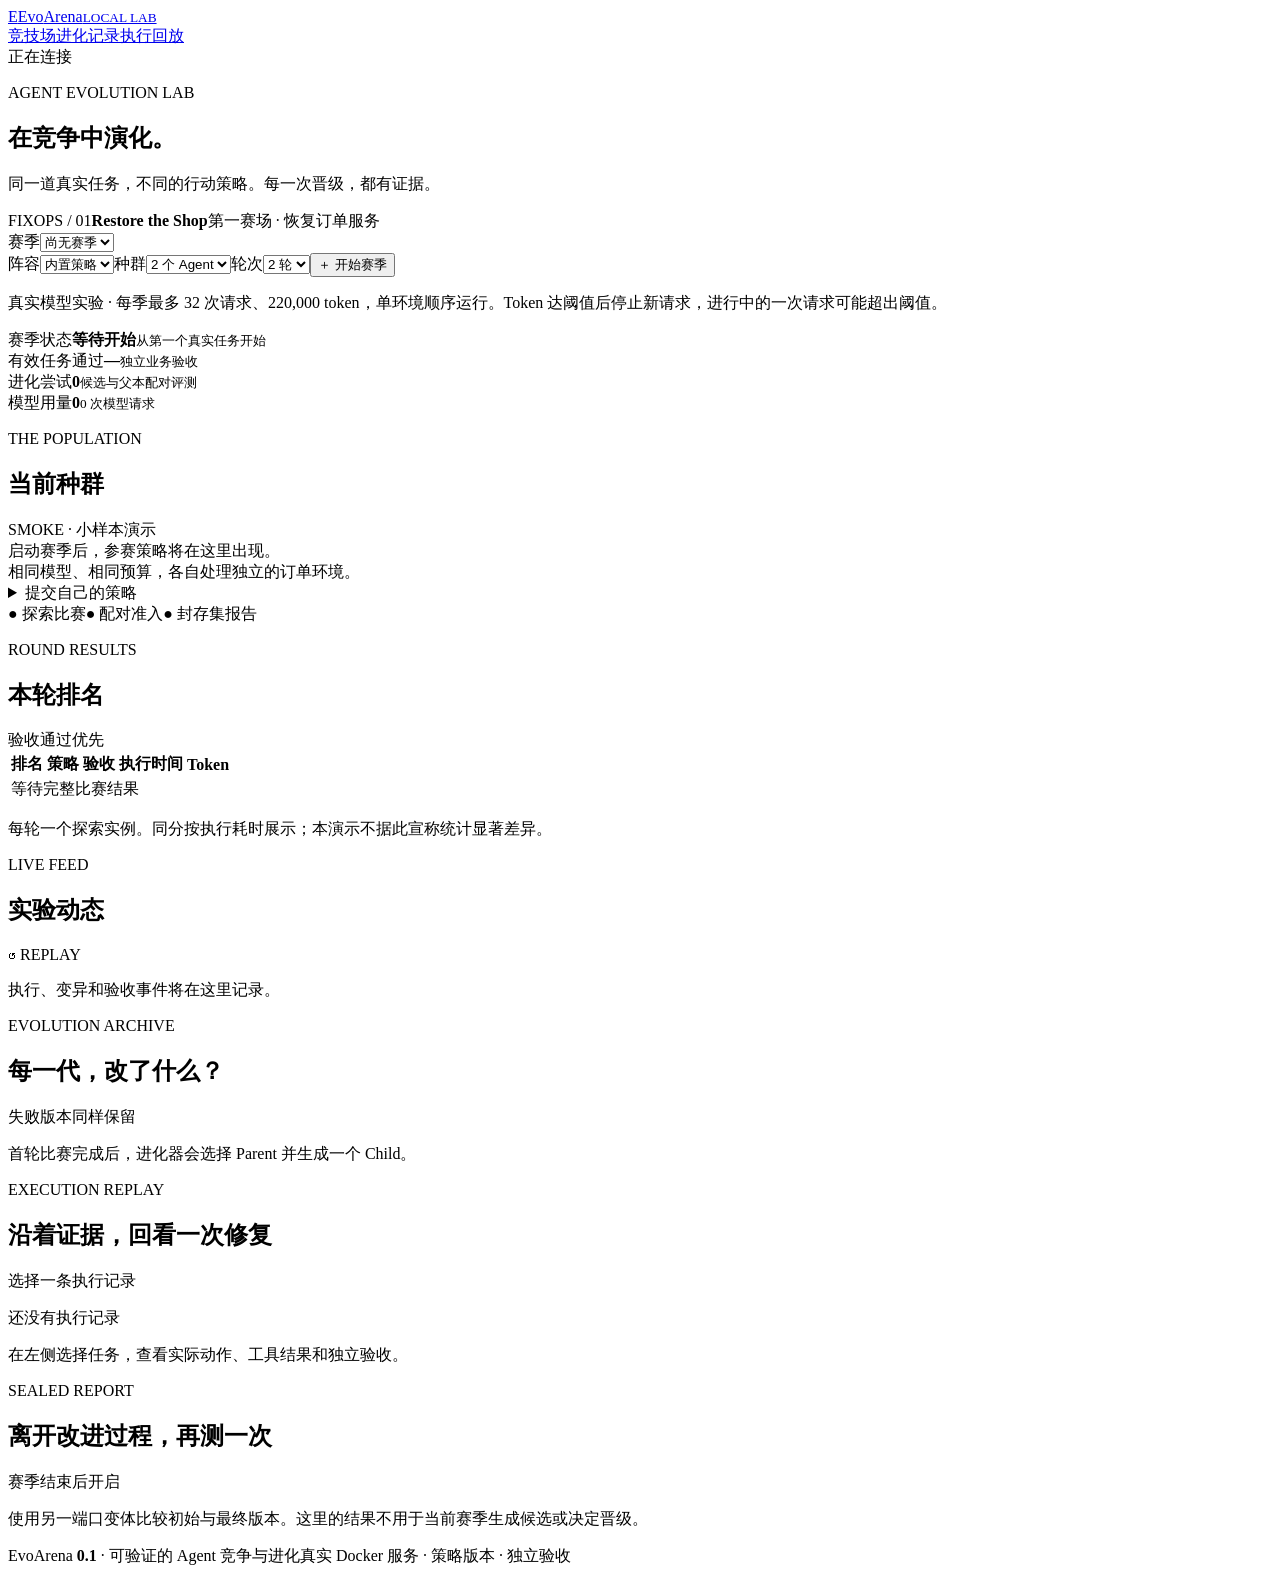
==== evo_arena/static/index.html @ ba2fa28e "Build EvoArena competition, evolution, and spectator demo" ====
<!doctype html>
<html lang="zh-CN">
  <head>
    <meta charset="utf-8" />
    <meta name="viewport" content="width=device-width,initial-scale=1" />
    <meta
      name="description"
      content="EvoArena：观察 Agent 完成真实任务、竞争和演化的完整证据。"
    />
    <title>EvoArena · 竞争与进化</title>
    <link rel="stylesheet" href="/style.css" />
    <script defer src="/app.js"></script>
  </head>
  <body>
    <header class="top">
      <a class="brand" href="#"
        ><span class="mark">E</span>Evo<span>Arena</span
        ><small>LOCAL LAB</small></a
      >
      <nav aria-label="主导航">
        <a href="#arena">竞技场</a><a href="#evolution">进化记录</a
        ><a href="#replay">执行回放</a>
      </nav>
      <span id="model" class="model">正在连接</span>
    </header>
    <main>
      <section class="intro">
        <div>
          <p class="eyebrow"><span class="pulse"></span> AGENT EVOLUTION LAB</p>
          <h1>在竞争中演化<span>。</span></h1>
          <p class="intro-copy">
            同一道真实任务，不同的行动策略。每一次晋级，都有证据。
          </p>
        </div>
        <div class="season-meta">
          <span class="tag">FIXOPS / 01</span><strong>Restore the Shop</strong
          ><span>第一赛场 · 恢复订单服务</span>
        </div>
      </section>
      <section class="toolbar" aria-label="赛季控制">
        <label
          >赛季<select id="season-select">
            <option value="">尚无赛季</option>
          </select></label
        >
        <div class="new-settings">
          <label
            >阵容<select id="roster">
              <option value="builtin">内置策略</option>
              <option value="custom">自选策略</option>
            </select></label
          ><label
            >种群<select id="population">
              <option value="2">2 个 Agent</option>
              <option value="4">4 个 Agent</option>
            </select></label
          ><label
            >轮次<select id="rounds">
              <option value="2">2 轮</option>
              <option value="3">3 轮</option>
            </select></label
          ><button id="start" class="primary">＋ 开始赛季</button
          ><button id="cancel" class="danger" hidden>停止派发并取消</button>
        </div>
        <div id="version-picker" class="version-picker" hidden></div>
      </section>
      <p id="notice" class="notice" role="status">
        真实模型实验 · 每季最多 32 次请求、220,000 token，单环境顺序运行。Token
        达阈值后停止新请求，进行中的一次请求可能超出阈值。
      </p>
      <div id="error" class="error" role="alert" hidden></div>
      <section class="stats" aria-label="赛季概览">
        <article>
          <span>赛季状态</span><strong id="status">等待开始</strong
          ><small id="round-label">从第一个真实任务开始</small>
        </article>
        <article>
          <span>有效任务通过</span><strong id="success">—</strong
          ><small>独立业务验收</small>
        </article>
        <article>
          <span>进化尝试</span><strong id="mutations">0</strong
          ><small id="promotion-label">候选与父本配对评测</small>
        </article>
        <article>
          <span>模型用量</span><strong id="tokens">0</strong
          ><small id="calls">0 次模型请求</small>
        </article>
      </section>
      <div class="main-grid">
        <div class="main-column">
          <section id="arena" class="panel">
            <div class="panel-head">
              <div>
                <p class="eyebrow">THE POPULATION</p>
                <h2>当前种群</h2>
              </div>
              <span id="sample" class="badge">SMOKE · 小样本演示</span>
            </div>
            <div id="agents" class="agents">
              <div class="empty">
                启动赛季后，参赛策略将在这里出现。<br />相同模型、相同预算，各自处理独立的订单环境。
              </div>
            </div>
            <details class="register">
              <summary>提交自己的策略</summary>
              <form id="register-form">
                <label
                  >策略名称<input
                    id="policy-name"
                    required
                    maxlength="80"
                    placeholder="给你的 Agent 起个名字" /></label
                ><label
                  >修复行动策略<textarea
                    id="policy-text"
                    required
                    minlength="10"
                    maxlength="8000"
                    rows="4"
                    placeholder="例如：先检查服务监听和当前配置，确认根因后进行最小修改，在三次动作内提交验收。"
                  ></textarea>
                </label>
                <p class="muted">
                  此处只注册策略，不发起模型请求。注册后可在“自选策略”中勾选参赛。
                </p>
                <button type="submit" id="register-submit">
                  注册不可变版本</button
                ><span id="register-result" role="status"></span>
              </form>
            </details>
            <div class="legend">
              <span>● 探索比赛</span><span>● 配对准入</span
              ><span>● 封存集报告</span>
            </div>
          </section>
          <section class="panel">
            <div class="panel-head">
              <div>
                <p class="eyebrow">ROUND RESULTS</p>
                <h2>本轮排名</h2>
              </div>
              <span class="muted">验收通过优先</span>
            </div>
            <div class="table-scroll">
              <table>
                <thead>
                  <tr>
                    <th>排名</th>
                    <th>策略</th>
                    <th>验收</th>
                    <th>执行时间</th>
                    <th>Token</th>
                    <th></th>
                  </tr>
                </thead>
                <tbody id="ranking">
                  <tr>
                    <td colspan="6" class="empty">等待完整比赛结果</td>
                  </tr>
                </tbody>
              </table>
            </div>
            <p class="footnote">
              每轮一个探索实例。同分按执行耗时展示；本演示不据此宣称统计显著差异。
            </p>
          </section>
        </div>
        <aside class="panel feed-panel">
          <div class="panel-head">
            <div>
              <p class="eyebrow">LIVE FEED</p>
              <h2>实验动态</h2>
            </div>
            <span id="feed-status" class="live-label">↺ REPLAY</span>
          </div>
          <div id="feed" class="feed">
            <p class="empty">执行、变异和验收事件将在这里记录。</p>
          </div>
        </aside>
      </div>
      <section id="evolution" class="panel">
        <div class="panel-head">
          <div>
            <p class="eyebrow">EVOLUTION ARCHIVE</p>
            <h2>每一代，改了什么？</h2>
          </div>
          <span class="muted">失败版本同样保留</span>
        </div>
        <div id="lineage" class="lineage">
          <p class="empty">
            首轮比赛完成后，进化器会选择 Parent 并生成一个 Child。
          </p>
        </div>
      </section>
      <section id="replay" class="panel">
        <div class="panel-head">
          <div>
            <p class="eyebrow">EXECUTION REPLAY</p>
            <h2>沿着证据，回看一次修复</h2>
          </div>
          <span id="replay-status" class="muted">选择一条执行记录</span>
        </div>
        <div class="replay-grid">
          <div id="runs" class="run-list">
            <p class="empty">还没有执行记录</p>
          </div>
          <div id="trace" class="trace">
            <p class="empty">
              在左侧选择任务，查看实际动作、工具结果和独立验收。
            </p>
          </div>
        </div>
      </section>
      <section class="panel">
        <div class="panel-head">
          <div>
            <p class="eyebrow">SEALED REPORT</p>
            <h2>离开改进过程，再测一次</h2>
          </div>
          <span class="muted">赛季结束后开启</span>
        </div>
        <div id="report">
          <p class="empty">
            使用另一端口变体比较初始与最终版本。这里的结果不用于当前赛季生成候选或决定晋级。
          </p>
        </div>
      </section>
      <footer>
        <span>EvoArena <b>0.1</b> · 可验证的 Agent 竞争与进化</span
        ><span>真实 Docker 服务 · 策略版本 · 独立验收</span>
      </footer>
    </main>
  </body>
</html>
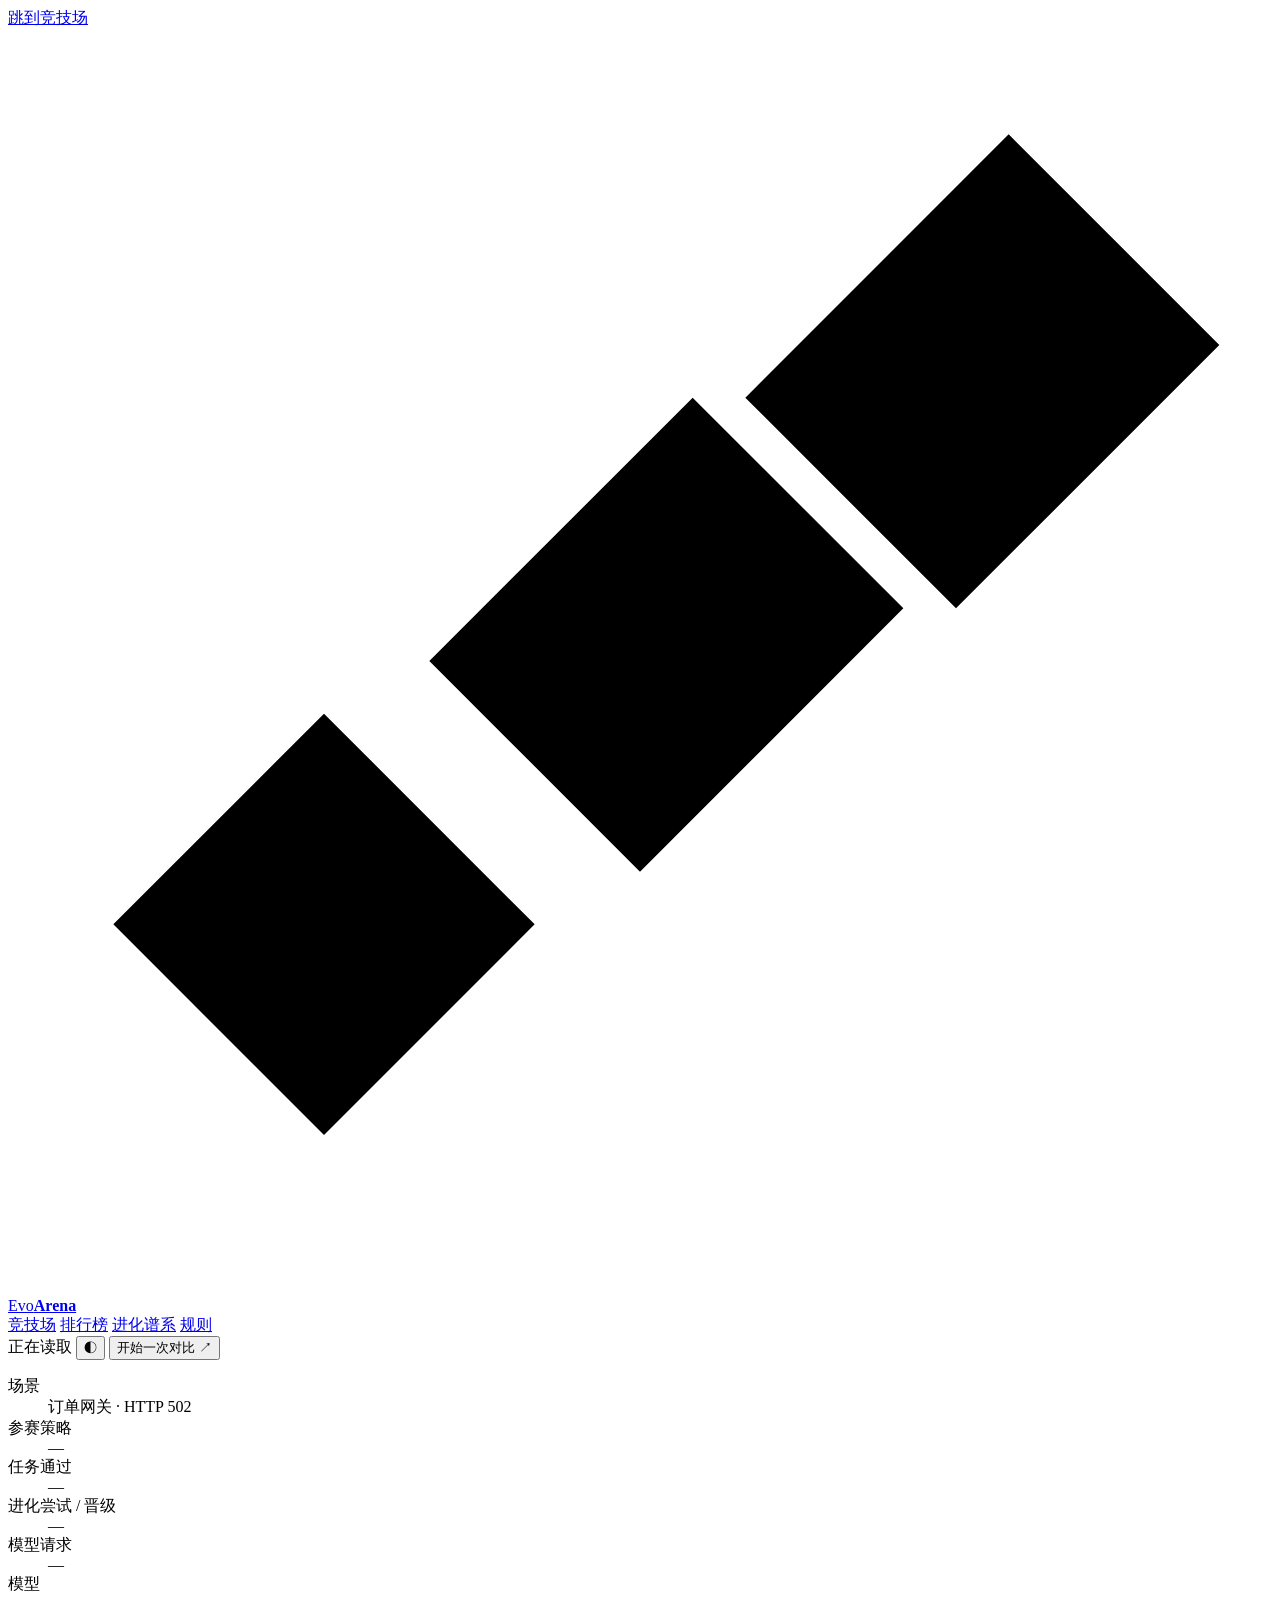
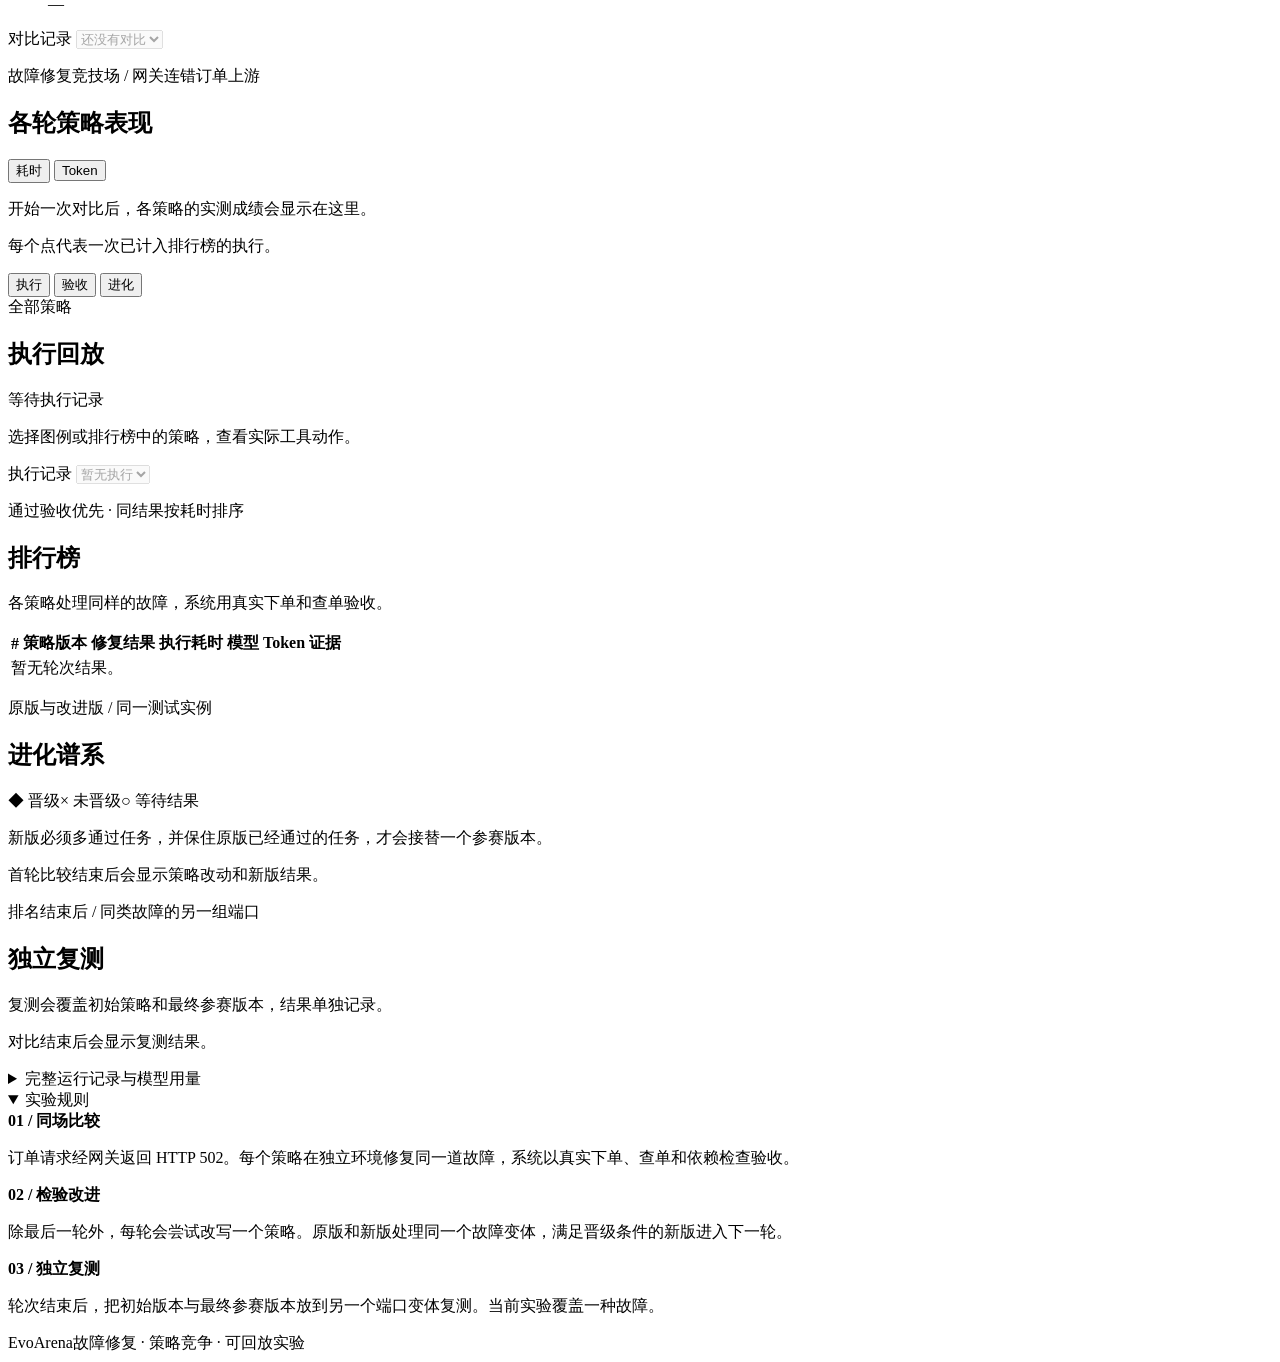
==== commit 08ff1052: "Add Harbor-powered DSH vs Pi harness arena" ====
--- a/evo_arena/static/index.html
+++ b/evo_arena/static/index.html
@@ -2,234 +2,386 @@
 <html lang="zh-CN">
   <head>
     <meta charset="utf-8" />
-    <meta name="viewport" content="width=device-width,initial-scale=1" />
+    <meta name="viewport" content="width=device-width, initial-scale=1" />
     <meta
       name="description"
-      content="EvoArena：观察 Agent 完成真实任务、竞争和演化的完整证据。"
+      content="EvoArena 将 Agent 策略放进同一个故障场景比较，并用真实任务检验新版本。"
     />
-    <title>EvoArena · 竞争与进化</title>
-    <link rel="stylesheet" href="/style.css" />
-    <script defer src="/app.js"></script>
+    <title>EvoArena · Agent 修复竞技场</title>
+    <link rel="stylesheet" href="/style.css?v=arena" />
+    <script defer src="/app.js?v=arena"></script>
   </head>
   <body>
-    <header class="top">
-      <a class="brand" href="#"
-        ><span class="mark">E</span>Evo<span>Arena</span
-        ><small>LOCAL LAB</small></a
-      >
-      <nav aria-label="主导航">
-        <a href="#arena">竞技场</a><a href="#evolution">进化记录</a
-        ><a href="#replay">执行回放</a>
+    <a class="skip-link" href="#arena">跳到竞技场</a>
+    <header class="topbar">
+      <a class="brand" href="#arena" aria-label="EvoArena 首页">
+        <svg viewBox="0 0 24 24" aria-hidden="true">
+          <path d="m2 17 4-4 4 4-4 4zM8 12l5-5 4 4-5 5zM14 7l5-5 4 4-5 5z" />
+        </svg>
+        <span>Evo<b>Arena</b></span>
+      </a>
+      <nav class="topnav" aria-label="页面导航">
+        <a href="#arena">竞技场</a>
+        <a href="#leaderboard">排行榜</a>
+        <a href="#evolution">进化谱系</a>
+        <a class="header-link" href="#method">规则</a>
       </nav>
-      <span id="model" class="model">正在连接</span>
+      <div class="header-actions">
+        <span id="status" class="system-status">正在读取</span>
+        <button
+          id="theme-toggle"
+          class="icon-button"
+          type="button"
+          aria-label="切换深色主题"
+          title="切换深色主题"
+        >
+          ◐
+        </button>
+        <button id="open-setup" class="primary" type="button">
+          开始一次对比 <span aria-hidden="true">↗</span>
+        </button>
+      </div>
     </header>
-    <main>
-      <section class="intro">
-        <div>
-          <p class="eyebrow"><span class="pulse"></span> AGENT EVOLUTION LAB</p>
-          <h1>在竞争中演化<span>。</span></h1>
-          <p class="intro-copy">
-            同一道真实任务，不同的行动策略。每一次晋级，都有证据。
+
+    <dl class="ticker" id="arena" aria-label="本场概况">
+      <div>
+        <dt>场景</dt>
+        <dd>订单网关 · <span class="fail">HTTP 502</span></dd>
+      </div>
+      <div>
+        <dt>参赛策略</dt>
+        <dd id="seat-count">—</dd>
+      </div>
+      <div>
+        <dt>任务通过</dt>
+        <dd id="success">—</dd>
+      </div>
+      <div>
+        <dt>进化尝试 / 晋级</dt>
+        <dd id="mutations">—</dd>
+      </div>
+      <div>
+        <dt>模型请求</dt>
+        <dd id="calls">—</dd>
+      </div>
+      <div>
+        <dt>模型</dt>
+        <dd id="model">—</dd>
+      </div>
+    </dl>
+
+    <main class="page">
+      <div class="record-bar">
+        <div class="record-control">
+          <label for="season-select">对比记录</label>
+          <select id="season-select" disabled>
+            <option value="">还没有对比</option>
+          </select>
+          <span id="feed-status" class="record-badge"></span>
+        </div>
+        <button id="cancel" class="danger" type="button" hidden>
+          停止运行中的对比
+        </button>
+      </div>
+      <div id="error" class="error" role="alert" hidden></div>
+
+      <section class="live-grid" aria-labelledby="compare-title">
+        <div class="card chart-card">
+          <header class="card-head">
+            <div>
+              <p class="eyebrow">故障修复竞技场 / 网关连错订单上游</p>
+              <h1 id="compare-title">各轮策略表现</h1>
+            </div>
+            <div
+              id="metric-tabs"
+              class="seg"
+              role="group"
+              aria-label="图表指标"
+            >
+              <button
+                type="button"
+                data-metric="execution_seconds"
+                aria-pressed="true"
+              >
+                耗时
+              </button>
+              <button type="button" data-metric="tokens" aria-pressed="false">
+                Token
+              </button>
+            </div>
+          </header>
+          <div id="chart" class="chart">
+            <p class="empty">开始一次对比后，各策略的实测成绩会显示在这里。</p>
+          </div>
+          <p id="chart-caption" class="chart-caption">
+            每个点代表一次已计入排行榜的执行。
           </p>
-        </div>
-        <div class="season-meta">
-          <span class="tag">FIXOPS / 01</span><strong>Restore the Shop</strong
-          ><span>第一赛场 · 恢复订单服务</span>
-        </div>
+          <div
+            id="chart-legend"
+            class="chart-legend"
+            role="group"
+            aria-label="按策略筛选"
+          ></div>
+        </div>
+
+        <aside
+          id="replay"
+          class="card activity-card"
+          aria-label="执行与进化动态"
+        >
+          <div
+            id="activity-tabs"
+            class="activity-tabs"
+            role="group"
+            aria-label="动态类别"
+          >
+            <button type="button" data-panel="trace-panel" aria-pressed="true">
+              执行
+            </button>
+            <button
+              type="button"
+              data-panel="verification-panel"
+              aria-pressed="false"
+            >
+              验收
+            </button>
+            <button
+              type="button"
+              data-panel="evolution-panel"
+              aria-pressed="false"
+            >
+              进化
+            </button>
+          </div>
+          <div class="side-filter">
+            <span id="focus-label">全部策略</span>
+            <button id="clear-focus" class="link-button" type="button" hidden>
+              清除筛选
+            </button>
+          </div>
+          <div id="trace-panel" class="side-panel" aria-label="执行">
+            <div class="side-head">
+              <h2 id="replay-title" tabindex="-1">执行回放</h2>
+              <span id="replay-status" class="pill">等待执行记录</span>
+            </div>
+            <div id="trace">
+              <p class="empty">选择图例或排行榜中的策略，查看实际工具动作。</p>
+            </div>
+          </div>
+          <div
+            id="verification-panel"
+            class="side-panel"
+            aria-label="验收"
+            hidden
+          >
+            <div class="side-head"><h2>独立验收</h2></div>
+            <div id="verification">
+              <p class="empty">
+                执行结束后会显示下单、查单和依赖配置的验收结果。
+              </p>
+            </div>
+          </div>
+          <div id="evolution-panel" class="side-panel" aria-label="进化" hidden>
+            <div class="side-head">
+              <h2>进化动态</h2>
+              <a class="link-button" href="#evolution">查看谱系 ↓</a>
+            </div>
+            <div id="evolution-feed">
+              <p class="empty">首轮之后会尝试生成并检验改进版。</p>
+            </div>
+          </div>
+          <div class="run-control">
+            <label for="run-select">执行记录</label>
+            <select id="run-select" disabled>
+              <option value="">暂无执行</option>
+            </select>
+          </div>
+        </aside>
       </section>
-      <section class="toolbar" aria-label="赛季控制">
-        <label
-          >赛季<select id="season-select">
-            <option value="">尚无赛季</option>
-          </select></label
-        >
-        <div class="new-settings">
-          <label
-            >阵容<select id="roster">
-              <option value="builtin">内置策略</option>
-              <option value="custom">自选策略</option>
-            </select></label
-          ><label
-            >种群<select id="population">
-              <option value="2">2 个 Agent</option>
-              <option value="4">4 个 Agent</option>
-            </select></label
-          ><label
-            >轮次<select id="rounds">
-              <option value="2">2 轮</option>
-              <option value="3">3 轮</option>
-            </select></label
-          ><button id="start" class="primary">＋ 开始赛季</button
-          ><button id="cancel" class="danger" hidden>停止派发并取消</button>
-        </div>
-        <div id="version-picker" class="version-picker" hidden></div>
+
+      <section id="leaderboard" class="card" aria-labelledby="board-title">
+        <header class="card-head">
+          <div>
+            <p class="eyebrow">通过验收优先 · 同结果按耗时排序</p>
+            <h2 id="board-title">排行榜</h2>
+          </div>
+          <div
+            id="round-tabs"
+            class="seg"
+            role="group"
+            aria-label="选择排名轮次"
+          ></div>
+        </header>
+        <p id="compare-summary" class="section-copy">
+          各策略处理同样的故障，系统用真实下单和查单验收。
+        </p>
+        <div
+          class="table-scroll"
+          role="region"
+          aria-label="本轮策略排名"
+          tabindex="0"
+        >
+          <table class="board">
+            <thead>
+              <tr>
+                <th scope="col">#</th>
+                <th scope="col">策略版本</th>
+                <th scope="col">修复结果</th>
+                <th scope="col" class="number">执行耗时</th>
+                <th scope="col" class="number">模型 Token</th>
+                <th scope="col">证据</th>
+              </tr>
+            </thead>
+            <tbody id="comparison">
+              <tr>
+                <td colspan="6" class="empty">暂无轮次结果。</td>
+              </tr>
+            </tbody>
+          </table>
+        </div>
       </section>
-      <p id="notice" class="notice" role="status">
-        真实模型实验 · 每季最多 32 次请求、220,000 token，单环境顺序运行。Token
-        达阈值后停止新请求，进行中的一次请求可能超出阈值。
-      </p>
-      <div id="error" class="error" role="alert" hidden></div>
-      <section class="stats" aria-label="赛季概览">
-        <article>
-          <span>赛季状态</span><strong id="status">等待开始</strong
-          ><small id="round-label">从第一个真实任务开始</small>
-        </article>
-        <article>
-          <span>有效任务通过</span><strong id="success">—</strong
-          ><small>独立业务验收</small>
-        </article>
-        <article>
-          <span>进化尝试</span><strong id="mutations">0</strong
-          ><small id="promotion-label">候选与父本配对评测</small>
-        </article>
-        <article>
-          <span>模型用量</span><strong id="tokens">0</strong
-          ><small id="calls">0 次模型请求</small>
-        </article>
+
+      <section id="evolution" class="card" aria-labelledby="evolution-title">
+        <header class="card-head">
+          <div>
+            <p class="eyebrow">原版与改进版 / 同一测试实例</p>
+            <h2 id="evolution-title">进化谱系</h2>
+          </div>
+          <div class="lineage-key">
+            <span class="pass">◆ 晋级</span><span class="fail">× 未晋级</span
+            ><span class="pending">○ 等待结果</span>
+          </div>
+        </header>
+        <div class="card-body">
+          <p class="section-copy">
+            新版必须多通过任务，并保住原版已经通过的任务，才会接替一个参赛版本。
+          </p>
+          <div id="lineage">
+            <p class="empty">首轮比较结束后会显示策略改动和新版结果。</p>
+          </div>
+        </div>
       </section>
-      <div class="main-grid">
-        <div class="main-column">
-          <section id="arena" class="panel">
-            <div class="panel-head">
-              <div>
-                <p class="eyebrow">THE POPULATION</p>
-                <h2>当前种群</h2>
-              </div>
-              <span id="sample" class="badge">SMOKE · 小样本演示</span>
-            </div>
-            <div id="agents" class="agents">
-              <div class="empty">
-                启动赛季后，参赛策略将在这里出现。<br />相同模型、相同预算，各自处理独立的订单环境。
-              </div>
-            </div>
-            <details class="register">
-              <summary>提交自己的策略</summary>
-              <form id="register-form">
-                <label
-                  >策略名称<input
-                    id="policy-name"
-                    required
-                    maxlength="80"
-                    placeholder="给你的 Agent 起个名字" /></label
-                ><label
-                  >修复行动策略<textarea
-                    id="policy-text"
-                    required
-                    minlength="10"
-                    maxlength="8000"
-                    rows="4"
-                    placeholder="例如：先检查服务监听和当前配置，确认根因后进行最小修改，在三次动作内提交验收。"
-                  ></textarea>
-                </label>
-                <p class="muted">
-                  此处只注册策略，不发起模型请求。注册后可在“自选策略”中勾选参赛。
-                </p>
-                <button type="submit" id="register-submit">
-                  注册不可变版本</button
-                ><span id="register-result" role="status"></span>
-              </form>
-            </details>
-            <div class="legend">
-              <span>● 探索比赛</span><span>● 配对准入</span
-              ><span>● 封存集报告</span>
-            </div>
-          </section>
-          <section class="panel">
-            <div class="panel-head">
-              <div>
-                <p class="eyebrow">ROUND RESULTS</p>
-                <h2>本轮排名</h2>
-              </div>
-              <span class="muted">验收通过优先</span>
-            </div>
-            <div class="table-scroll">
-              <table>
-                <thead>
-                  <tr>
-                    <th>排名</th>
-                    <th>策略</th>
-                    <th>验收</th>
-                    <th>执行时间</th>
-                    <th>Token</th>
-                    <th></th>
-                  </tr>
-                </thead>
-                <tbody id="ranking">
-                  <tr>
-                    <td colspan="6" class="empty">等待完整比赛结果</td>
-                  </tr>
-                </tbody>
-              </table>
-            </div>
-            <p class="footnote">
-              每轮一个探索实例。同分按执行耗时展示；本演示不据此宣称统计显著差异。
+
+      <section id="holdout" class="card" aria-labelledby="holdout-title">
+        <header class="card-head">
+          <div>
+            <p class="eyebrow">排名结束后 / 同类故障的另一组端口</p>
+            <h2 id="holdout-title">独立复测</h2>
+          </div>
+        </header>
+        <div class="card-body">
+          <p class="section-copy">
+            复测会覆盖初始策略和最终参赛版本，结果单独记录。
+          </p>
+          <div id="report"><p class="empty">对比结束后会显示复测结果。</p></div>
+        </div>
+      </section>
+
+      <details class="audit card" id="activity">
+        <summary>
+          完整运行记录与模型用量 <span id="tokens" class="muted"></span>
+        </summary>
+        <div id="feed" class="feed"><p class="empty">还没有运行记录。</p></div>
+      </details>
+
+      <details class="method" id="method" open>
+        <summary>实验规则</summary>
+        <div class="method-grid">
+          <article>
+            <strong>01 / 同场比较</strong>
+            <p>
+              订单请求经网关返回 HTTP
+              502。每个策略在独立环境修复同一道故障，系统以真实下单、查单和依赖检查验收。
             </p>
-          </section>
-        </div>
-        <aside class="panel feed-panel">
-          <div class="panel-head">
-            <div>
-              <p class="eyebrow">LIVE FEED</p>
-              <h2>实验动态</h2>
-            </div>
-            <span id="feed-status" class="live-label">↺ REPLAY</span>
-          </div>
-          <div id="feed" class="feed">
-            <p class="empty">执行、变异和验收事件将在这里记录。</p>
-          </div>
-        </aside>
-      </div>
-      <section id="evolution" class="panel">
-        <div class="panel-head">
-          <div>
-            <p class="eyebrow">EVOLUTION ARCHIVE</p>
-            <h2>每一代，改了什么？</h2>
-          </div>
-          <span class="muted">失败版本同样保留</span>
-        </div>
-        <div id="lineage" class="lineage">
-          <p class="empty">
-            首轮比赛完成后，进化器会选择 Parent 并生成一个 Child。
-          </p>
-        </div>
-      </section>
-      <section id="replay" class="panel">
-        <div class="panel-head">
-          <div>
-            <p class="eyebrow">EXECUTION REPLAY</p>
-            <h2>沿着证据，回看一次修复</h2>
-          </div>
-          <span id="replay-status" class="muted">选择一条执行记录</span>
-        </div>
-        <div class="replay-grid">
-          <div id="runs" class="run-list">
-            <p class="empty">还没有执行记录</p>
-          </div>
-          <div id="trace" class="trace">
-            <p class="empty">
-              在左侧选择任务，查看实际动作、工具结果和独立验收。
+          </article>
+          <article>
+            <strong>02 / 检验改进</strong>
+            <p>
+              除最后一轮外，每轮会尝试改写一个策略。原版和新版处理同一个故障变体，满足晋级条件的新版进入下一轮。
             </p>
-          </div>
-        </div>
-      </section>
-      <section class="panel">
-        <div class="panel-head">
-          <div>
-            <p class="eyebrow">SEALED REPORT</p>
-            <h2>离开改进过程，再测一次</h2>
-          </div>
-          <span class="muted">赛季结束后开启</span>
-        </div>
-        <div id="report">
-          <p class="empty">
-            使用另一端口变体比较初始与最终版本。这里的结果不用于当前赛季生成候选或决定晋级。
-          </p>
-        </div>
-      </section>
+          </article>
+          <article>
+            <strong>03 / 独立复测</strong>
+            <p>
+              轮次结束后，把初始版本与最终参赛版本放到另一个端口变体复测。当前实验覆盖一种故障。
+            </p>
+          </article>
+        </div>
+      </details>
       <footer>
-        <span>EvoArena <b>0.1</b> · 可验证的 Agent 竞争与进化</span
-        ><span>真实 Docker 服务 · 策略版本 · 独立验收</span>
+        <span>EvoArena</span><span>故障修复 · 策略竞争 · 可回放实验</span>
       </footer>
     </main>
+
+    <dialog id="setup" aria-labelledby="setup-title">
+      <div class="setup-head">
+        <div>
+          <p class="eyebrow">故障挑战 01</p>
+          <h2 id="setup-title">开始一次对比</h2>
+        </div>
+        <button
+          class="icon-button"
+          id="close-setup"
+          type="button"
+          aria-label="关闭设置"
+        >
+          ×
+        </button>
+      </div>
+      <p class="section-copy">
+        选好参赛策略后，EvoArena 会安排修复任务、检验新版，最后独立复测。
+      </p>
+      <div class="setup-fields">
+        <label for="roster"
+          >策略来源<select id="roster">
+            <option value="builtin">内置策略</option>
+            <option value="custom">自选版本</option>
+          </select></label
+        >
+        <label for="population"
+          >参赛策略数<select id="population">
+            <option value="2">2 个策略</option>
+            <option value="4">4 个策略</option>
+          </select></label
+        >
+        <label for="rounds"
+          >比较轮数<select id="rounds">
+            <option value="2">2 轮 · 推荐入门</option>
+            <option value="3">3 轮 · 多一次改进机会</option>
+          </select></label
+        >
+      </div>
+      <p id="round-help" class="footnote"></p>
+      <div id="version-picker" class="version-picker" hidden></div>
+      <details class="register">
+        <summary>添加自己的策略</summary>
+        <form id="register-form">
+          <label for="policy-name"
+            >策略名称<input
+              id="policy-name"
+              required
+              maxlength="80"
+              placeholder="例如：先查再修"
+          /></label>
+          <label for="policy-text"
+            >行动策略<textarea
+              id="policy-text"
+              required
+              minlength="10"
+              maxlength="8000"
+              rows="4"
+              placeholder="描述 Agent 应该怎样定位和修复问题。"
+            ></textarea>
+          </label>
+          <button type="submit" id="register-submit">保存策略版本</button>
+          <span id="register-result" role="status"></span>
+        </form>
+      </details>
+      <p id="notice" class="footnote" role="status"></p>
+      <div id="setup-error" class="error" role="alert" hidden></div>
+      <button id="start" class="primary start-button" type="button" disabled>
+        运行对比 <span aria-hidden="true">→</span>
+      </button>
+    </dialog>
   </body>
 </html>
